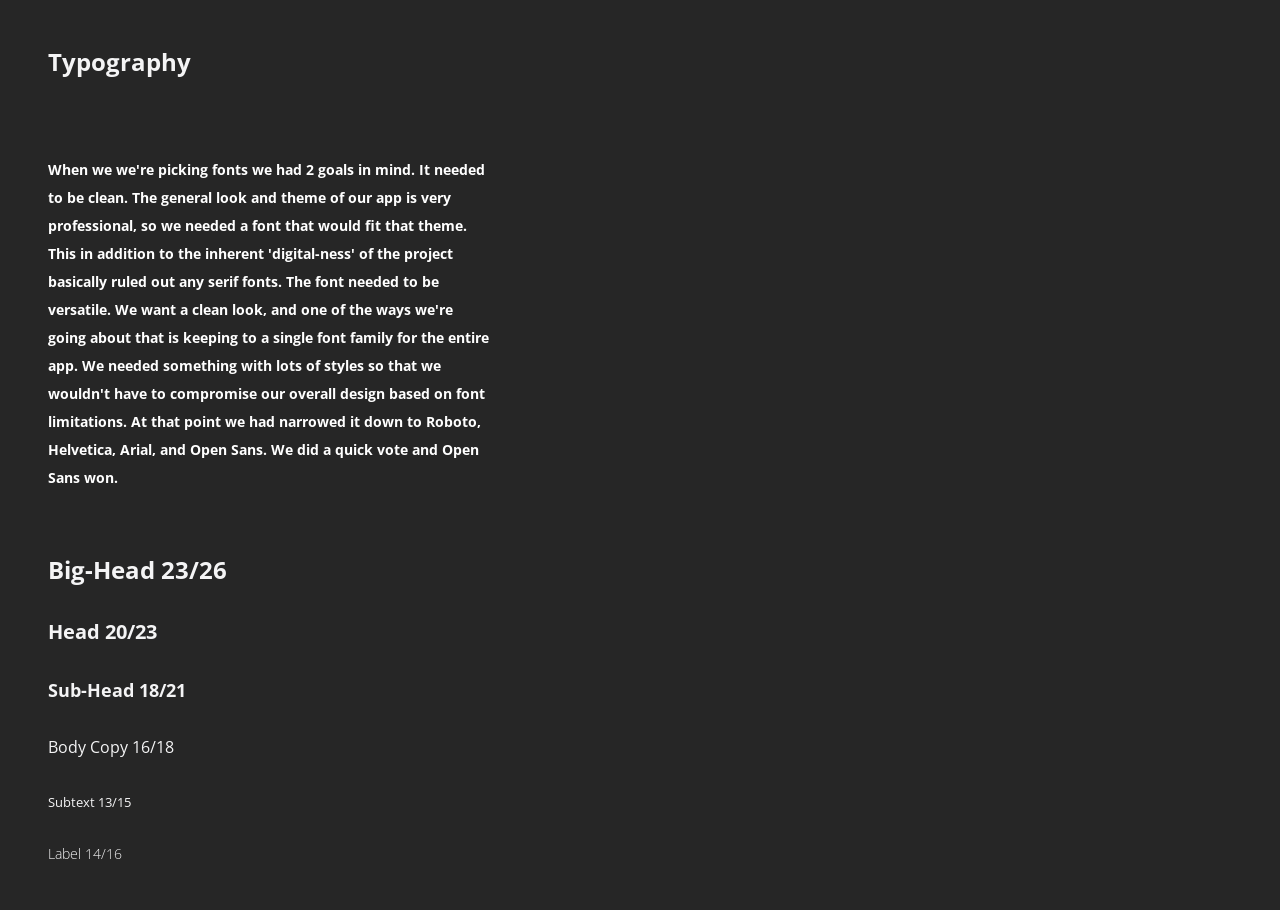
==== index.html @ 9940e623 "Style Guide - Typography Mostly finished guide" ====
<!DOCTYPE html>
<html lang="en">
<head>
    <meta charset="UTF-8">
    <meta name="viewport" content="width=device-width, initial-scale=1.0">
    <title>Typography Showcase</title>
    <link href="https://fonts.googleapis.com/css2?family=Open+Sans:wght@300;400;700&display=swap" rel="stylesheet">
    <style>
        * {
            margin: 0;
            padding: 0;
            box-sizing: border-box;
        }

        body {
            font-family: 'Open Sans', sans-serif;
        }

        .typography-showcase {
            padding: 48px;
            width: 100%;
            background-color: rgb(38, 38, 38);
            min-height: 100vh;
        }

        .title {
            margin-bottom: 80px;
            font-size: 24px;
            font-weight: bold;
            line-height: 28px;
            color: rgb(244, 244, 245);
        }

        .description {
            margin-bottom: 64px;
            font-size: 14px;
            font-weight: bold;
            line-height: 28px;
            color: white;
            max-width: 446px;
        }

        .examples {
            display: flex;
            flex-direction: column;
            gap: 36px;
        }

        .big-head {
            font-size: 24px;
            line-height: 28px;
            color: rgb(244, 244, 245);
        }

        .head {
            font-size: 20px;
            line-height: 24px;
            color: rgb(244, 244, 245);
        }

        .sub-head {
            font-size: 18px;
            line-height: 20px;
            color: rgb(244, 244, 245);
        }

        .body-copy {
            font-size: 16px;
            color: rgb(244, 244, 245);
        }

        .subtext {
            font-size: 13px;
            line-height: 16px;
            color: rgb(244, 244, 245);
        }

        .label {
            font-size: 14px;
            font-weight: 300;
            line-height: 16px;
            color: rgb(244, 244, 245);
        }

        @media (max-width: 768px) {
            .typography-showcase {
                padding: 32px;
            }
        }

        @media (max-width: 640px) {
            .typography-showcase {
                padding: 24px;
            }
        }
    </style>
</head>
<body>
    <article class="typography-showcase">
        <header class="title">
            Typography
        </header>

        <section class="description">
            <p>
                When we we're picking fonts we had 2 goals in mind. It needed to be
                clean. The general look and theme of our app is very professional, so we
                needed a font that would fit that theme. This in addition to the
                inherent 'digital-ness' of the project basically ruled out any serif
                fonts. The font needed to be versatile. We want a clean look, and one of
                the ways we're going about that is keeping to a single font family for
                the entire app. We needed something with lots of styles so that we
                wouldn't have to compromise our overall design based on font
                limitations. At that point we had narrowed it down to Roboto, Helvetica,
                Arial, and Open Sans. We did a quick vote and Open Sans won.
            </p>
        </section>

        <section class="examples">
            <h2 class="big-head">Big-Head 23/26</h2>
            <h3 class="head">Head 20/23</h3>
            <h4 class="sub-head">Sub-Head 18/21</h4>
            <p class="body-copy">Body Copy 16/18</p>
            <p class="subtext">Subtext 13/15</p>
            <p class="label">Label 14/16</p>
        </section>
    </article>
</body>
</html>
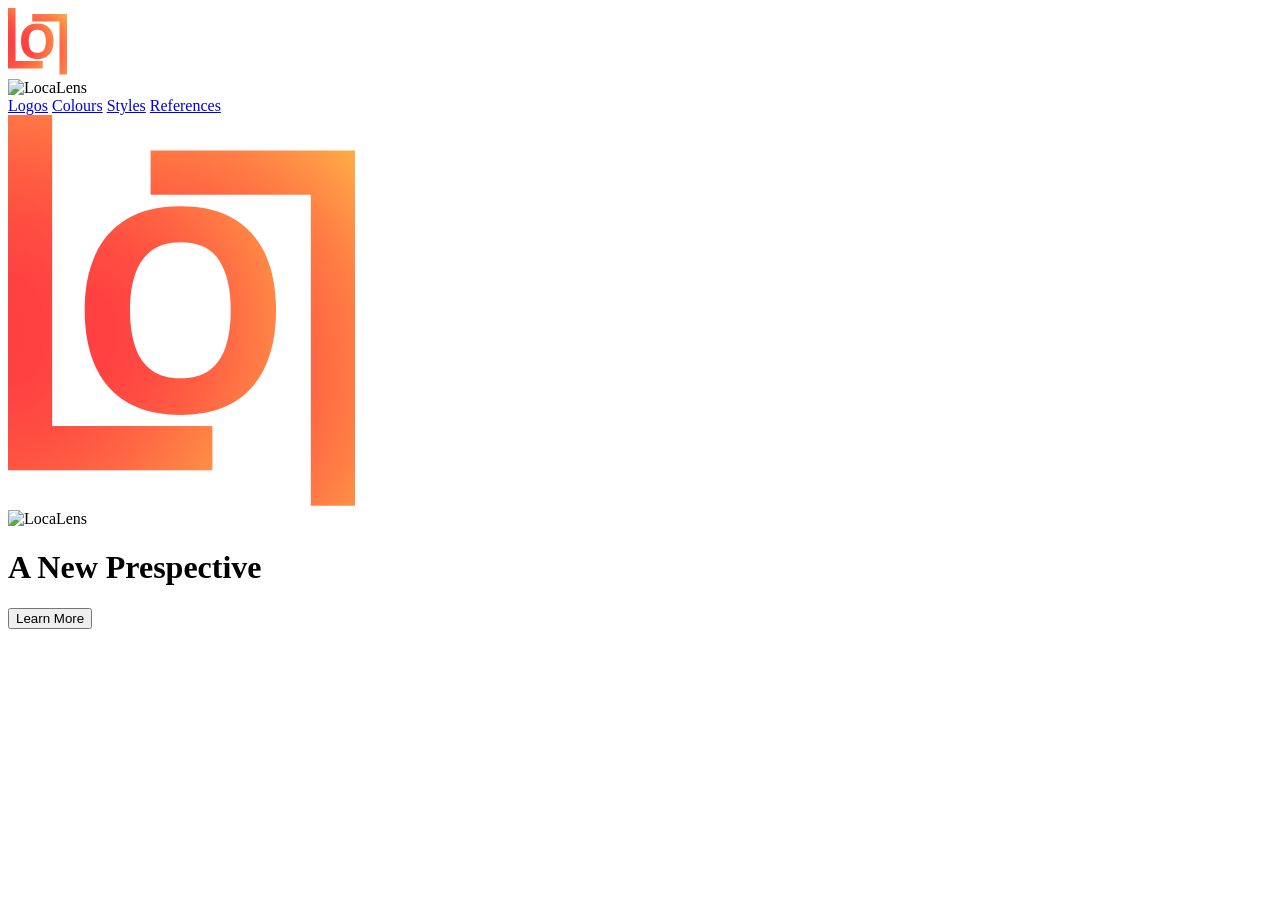
==== commit bfaadaf5: "Update index.html" ====
--- a/index.html
+++ b/index.html
@@ -1,129 +1,183 @@
-<!DOCTYPE html>
+<!doctype html>
 <html lang="en">
-<head>
-    <meta charset="UTF-8">
-    <meta name="viewport" content="width=device-width, initial-scale=1.0">
-    <title>Typography Showcase</title>
-    <link href="https://fonts.googleapis.com/css2?family=Open+Sans:wght@300;400;700&display=swap" rel="stylesheet">
-    <style>
-        * {
-            margin: 0;
-            padding: 0;
-            box-sizing: border-box;
-        }
-
-        body {
-            font-family: 'Open Sans', sans-serif;
-        }
-
-        .typography-showcase {
-            padding: 48px;
-            width: 100%;
-            background-color: rgb(38, 38, 38);
-            min-height: 100vh;
-        }
-
-        .title {
-            margin-bottom: 80px;
-            font-size: 24px;
-            font-weight: bold;
-            line-height: 28px;
-            color: rgb(244, 244, 245);
-        }
-
-        .description {
-            margin-bottom: 64px;
-            font-size: 14px;
-            font-weight: bold;
-            line-height: 28px;
-            color: white;
-            max-width: 446px;
-        }
-
-        .examples {
-            display: flex;
-            flex-direction: column;
-            gap: 36px;
-        }
-
-        .big-head {
-            font-size: 24px;
-            line-height: 28px;
-            color: rgb(244, 244, 245);
-        }
-
-        .head {
-            font-size: 20px;
-            line-height: 24px;
-            color: rgb(244, 244, 245);
-        }
-
-        .sub-head {
-            font-size: 18px;
-            line-height: 20px;
-            color: rgb(244, 244, 245);
-        }
-
-        .body-copy {
-            font-size: 16px;
-            color: rgb(244, 244, 245);
-        }
-
-        .subtext {
-            font-size: 13px;
-            line-height: 16px;
-            color: rgb(244, 244, 245);
-        }
-
-        .label {
-            font-size: 14px;
-            font-weight: 300;
-            line-height: 16px;
-            color: rgb(244, 244, 245);
-        }
-
-        @media (max-width: 768px) {
-            .typography-showcase {
-                padding: 32px;
-            }
-        }
-
-        @media (max-width: 640px) {
-            .typography-showcase {
-                padding: 24px;
-            }
-        }
-    </style>
-</head>
-<body>
-    <article class="typography-showcase">
-        <header class="title">
-            Typography
-        </header>
-
-        <section class="description">
-            <p>
-                When we we're picking fonts we had 2 goals in mind. It needed to be
-                clean. The general look and theme of our app is very professional, so we
-                needed a font that would fit that theme. This in addition to the
-                inherent 'digital-ness' of the project basically ruled out any serif
-                fonts. The font needed to be versatile. We want a clean look, and one of
-                the ways we're going about that is keeping to a single font family for
-                the entire app. We needed something with lots of styles so that we
-                wouldn't have to compromise our overall design based on font
-                limitations. At that point we had narrowed it down to Roboto, Helvetica,
-                Arial, and Open Sans. We did a quick vote and Open Sans won.
-            </p>
-        </section>
-
-        <section class="examples">
-            <h2 class="big-head">Big-Head 23/26</h2>
-            <h3 class="head">Head 20/23</h3>
-            <h4 class="sub-head">Sub-Head 18/21</h4>
-            <p class="body-copy">Body Copy 16/18</p>
-            <p class="subtext">Subtext 13/15</p>
-            <p class="label">Label 14/16</p>
-        </section>
-    </article>
-</body>
+  <head>
+    <meta charset="UTF-8" />
+    <meta name="viewport" content="width=device-width, initial-scale=1.0" />
+    <title>LocaLens - A New Perspective</title>
+    <link rel="stylesheet" href="styles-home.css" />
+    <link
+      href="https://fonts.googleapis.com/css2?family=Noto+Sans:wght@300;400;500;700&display=swap"
+      rel="stylesheet"
+    />
+  </head>
+  <body>
+    <div class="page-container">
+      <header class="navbar">
+        <div class="navbar-content">
+          <div class="logo-container">
+            <div class="logo-icon-wrapper">
+              <svg
+                layer-name="Layer_1-2"
+                width="59"
+                height="67"
+                viewBox="0 0 59 67"
+                fill="none"
+                xmlns="http://www.w3.org/2000/svg"
+                class="nav-logo-icon"
+              >
+                <path
+                  d="M24.2459 6.02628V13.5449H51.4937V66.4296H59V6.02628H24.2459Z"
+                  fill="url(#paint0_radial_52_1159)"
+                ></path>
+                <path
+                  d="M38.5223 17.7181C36.1118 16.2543 33.0573 15.5233 29.3569 15.5233C25.6564 15.5233 22.553 16.2562 20.1444 17.7181C17.7339 19.182 15.9486 21.2325 14.783 23.8716C13.6173 26.5088 13.0354 29.6131 13.0354 33.1844C13.0354 35.8862 13.3612 38.3241 14.0165 40.4942C14.67 42.6662 15.6605 44.5402 16.9844 46.1161C18.3083 47.692 19.9994 48.8995 22.0577 49.7349C24.116 50.5703 26.5321 50.9899 29.3079 50.9899C32.0837 50.9899 34.5413 50.5722 36.5826 49.7349C38.624 48.8995 40.3076 47.692 41.6314 46.1161C42.9553 44.5402 43.944 42.6662 44.5993 40.4942C45.2528 38.3222 45.5805 35.9014 45.5805 33.2319C45.5805 29.6606 45.0061 26.5487 43.8574 23.8944C42.7086 21.2401 40.929 19.182 38.5204 17.7181H38.5223ZM37.0139 39.4082C36.4395 41.1454 35.5224 42.4726 34.2626 43.3896C33.0008 44.3067 31.3512 44.7642 29.3079 44.7642C27.2647 44.7642 25.7016 44.3067 24.4267 43.3896C23.1499 42.4726 22.2177 41.1454 21.6264 39.4082C21.0351 37.6709 20.7413 35.6128 20.7413 33.2319C20.7413 30.851 21.0351 28.753 21.6264 27.0309C22.2159 25.3108 23.1499 23.9836 24.4267 23.0495C25.7016 22.1173 27.3456 21.6502 29.3569 21.6502C32.4208 21.6502 34.6053 22.6793 35.9141 24.7393C37.2229 26.7974 37.8764 29.6302 37.8764 33.2319C37.8764 35.6128 37.5901 37.6709 37.0158 39.4082H37.0139Z"
+                  fill="url(#paint1_radial_52_1159)"
+                ></path>
+                <path
+                  d="M7.50824 0H0V60.4033H34.7541V52.8847H7.50824V0Z"
+                  fill="url(#paint2_radial_52_1159)"
+                ></path>
+                <defs>
+                  <radialGradient
+                    id="paint0_radial_52_1159"
+                    cx="0"
+                    cy="0"
+                    r="1"
+                    gradientUnits="userSpaceOnUse"
+                    gradientTransform="translate(20.7997 42.7175) scale(58.4445 58.9243)"
+                  >
+                    <stop stop-color="#FF3E41"></stop>
+                    <stop offset="0.17" stop-color="#FF4241"></stop>
+                    <stop offset="0.34" stop-color="#FF4E42"></stop>
+                    <stop offset="0.51" stop-color="#FF6343"></stop>
+                    <stop offset="0.69" stop-color="#FF8045"></stop>
+                    <stop offset="0.87" stop-color="#FFA547"></stop>
+                    <stop offset="1" stop-color="#FFC64A"></stop>
+                  </radialGradient>
+                  <radialGradient
+                    id="paint1_radial_52_1159"
+                    cx="0"
+                    cy="0"
+                    r="1"
+                    gradientUnits="userSpaceOnUse"
+                    gradientTransform="translate(9.80948 37.0672) scale(49.957 50.3671)"
+                  >
+                    <stop stop-color="#FF3E41"></stop>
+                    <stop offset="0.17" stop-color="#FF4241"></stop>
+                    <stop offset="0.34" stop-color="#FF4E42"></stop>
+                    <stop offset="0.51" stop-color="#FF6343"></stop>
+                    <stop offset="0.69" stop-color="#FF8045"></stop>
+                    <stop offset="0.87" stop-color="#FFA547"></stop>
+                    <stop offset="1" stop-color="#FFC64A"></stop>
+                  </radialGradient>
+                  <radialGradient
+                    id="paint2_radial_52_1159"
+                    cx="0"
+                    cy="0"
+                    r="1"
+                    gradientUnits="userSpaceOnUse"
+                    gradientTransform="translate(-3.44622 36.6912) scale(58.4445 58.9243)"
+                  >
+                    <stop stop-color="#FF3E41"></stop>
+                    <stop offset="0.17" stop-color="#FF4241"></stop>
+                    <stop offset="0.34" stop-color="#FF4E42"></stop>
+                    <stop offset="0.51" stop-color="#FF6343"></stop>
+                    <stop offset="0.69" stop-color="#FF8045"></stop>
+                    <stop offset="0.87" stop-color="#FFA547"></stop>
+                    <stop offset="1" stop-color="#FFC64A"></stop>
+                  </radialGradient>
+                </defs>
+              </svg>
+            </div>
+            <img src="https://cdn.builder.io/api/v1/image/assets/TEMP/d895edc24333eafe6402799cf81f6c2d6176742a" alt="LocaLens" class="nav-logo" />
+          </div>
+          <nav class="nav-links">
+            <a href="#" class="nav-link">Logos</a>
+            <a href="#" class="nav-link">Colours</a>
+            <a href="#" class="nav-link">Styles</a>
+            <a href="#" class="nav-link">References</a>
+          </nav>
+        </div>
+      </header>
+      <main class="main-content">
+        <div class="main-logo-wrapper">
+          <svg
+            layer-name="Layer_1-2"
+            width="347"
+            height="391"
+            viewBox="0 0 347 391"
+            fill="none"
+            xmlns="http://www.w3.org/2000/svg"
+            class="main-logo"
+          >
+            <path
+              d="M142.599 35.4427V79.6623H302.853V390.696H347V35.4427H142.599Z"
+              fill="url(#paint0_radial_37_258)"
+            ></path>
+            <path
+              d="M226.563 104.207C212.387 95.5971 194.422 91.2979 172.658 91.2979C150.895 91.2979 132.642 95.6082 118.476 104.207C104.299 112.816 93.7997 124.876 86.9438 140.397C80.088 155.908 76.6656 174.165 76.6656 195.169C76.6656 211.059 78.5817 225.397 82.4361 238.161C86.2793 250.935 92.1051 261.957 99.8913 271.225C107.677 280.493 117.623 287.595 129.729 292.509C141.835 297.422 156.045 299.89 172.37 299.89C188.696 299.89 203.15 297.433 215.156 292.509C227.161 287.595 237.063 280.493 244.849 271.225C252.635 261.957 258.45 250.935 262.305 238.161C266.148 225.386 268.075 211.149 268.075 195.449C268.075 174.444 264.697 156.142 257.941 140.531C251.185 124.921 240.718 112.816 226.552 104.207H226.563ZM217.692 231.773C214.314 241.991 208.92 249.796 201.51 255.19C194.09 260.583 184.387 263.274 172.37 263.274C160.353 263.274 151.16 260.583 143.662 255.19C136.153 249.796 130.67 241.991 127.193 231.773C123.715 221.556 121.987 209.452 121.987 195.449C121.987 181.446 123.715 169.107 127.193 158.979C130.659 148.862 136.153 141.056 143.662 135.562C151.16 130.079 160.829 127.332 172.658 127.332C190.678 127.332 203.526 133.385 211.224 145.501C218.921 157.605 222.764 174.266 222.764 195.449C222.764 209.452 221.081 221.556 217.703 231.773H217.692Z"
+              fill="url(#paint1_radial_37_258)"
+            ></path>
+            <path
+              d="M44.1586 0H0V355.254H204.401V311.034H44.1586V0Z"
+              fill="url(#paint2_radial_37_258)"
+            ></path>
+            <defs>
+              <radialGradient
+                id="paint0_radial_37_258"
+                cx="0"
+                cy="0"
+                r="1"
+                gradientUnits="userSpaceOnUse"
+                gradientTransform="translate(122.331 251.237) scale(343.733 346.555)"
+              >
+                <stop stop-color="#FF3E41"></stop>
+                <stop offset="0.17" stop-color="#FF4241"></stop>
+                <stop offset="0.34" stop-color="#FF4E42"></stop>
+                <stop offset="0.51" stop-color="#FF6343"></stop>
+                <stop offset="0.69" stop-color="#FF8045"></stop>
+                <stop offset="0.87" stop-color="#FFA547"></stop>
+                <stop offset="1" stop-color="#FFC64A"></stop>
+              </radialGradient>
+              <radialGradient
+                id="paint1_radial_37_258"
+                cx="0"
+                cy="0"
+                r="1"
+                gradientUnits="userSpaceOnUse"
+                gradientTransform="translate(57.6931 218.005) scale(293.815 296.227)"
+              >
+                <stop stop-color="#FF3E41"></stop>
+                <stop offset="0.17" stop-color="#FF4241"></stop>
+                <stop offset="0.34" stop-color="#FF4E42"></stop>
+                <stop offset="0.51" stop-color="#FF6343"></stop>
+                <stop offset="0.69" stop-color="#FF8045"></stop>
+                <stop offset="0.87" stop-color="#FFA547"></stop>
+                <stop offset="1" stop-color="#FFC64A"></stop>
+              </radialGradient>
+              <radialGradient
+                id="paint2_radial_37_258"
+                cx="0"
+                cy="0"
+                r="1"
+                gradientUnits="userSpaceOnUse"
+                gradientTransform="translate(-20.2684 215.794) scale(343.733 346.555)"
+              >
+                <stop stop-color="#FF3E41"></stop>
+                <stop offset="0.17" stop-color="#FF4241"></stop>
+                <stop offset="0.34" stop-color="#FF4E42"></stop>
+                <stop offset="0.51" stop-color="#FF6343"></stop>
+                <stop offset="0.69" stop-color="#FF8045"></stop>
+                <stop offset="0.87" stop-color="#FFA547"></stop>
+                <stop offset="1" stop-color="#FFC64A"></stop>
+              </radialGradient>
+            </defs>
+          </svg>
+        </div>
+        <img src="https://cdn.builder.io/api/v1/image/assets/TEMP/8804b61d5dcf60eb61112ab8db13b07c594c07f2" alt="LocaLens" class="text-logo" />
+        <h1 class="tagline">A New Prespective</h1>
+        <button class="cta-button">Learn More</button>
+      </main>
+    </div>
+  </body>
 </html>
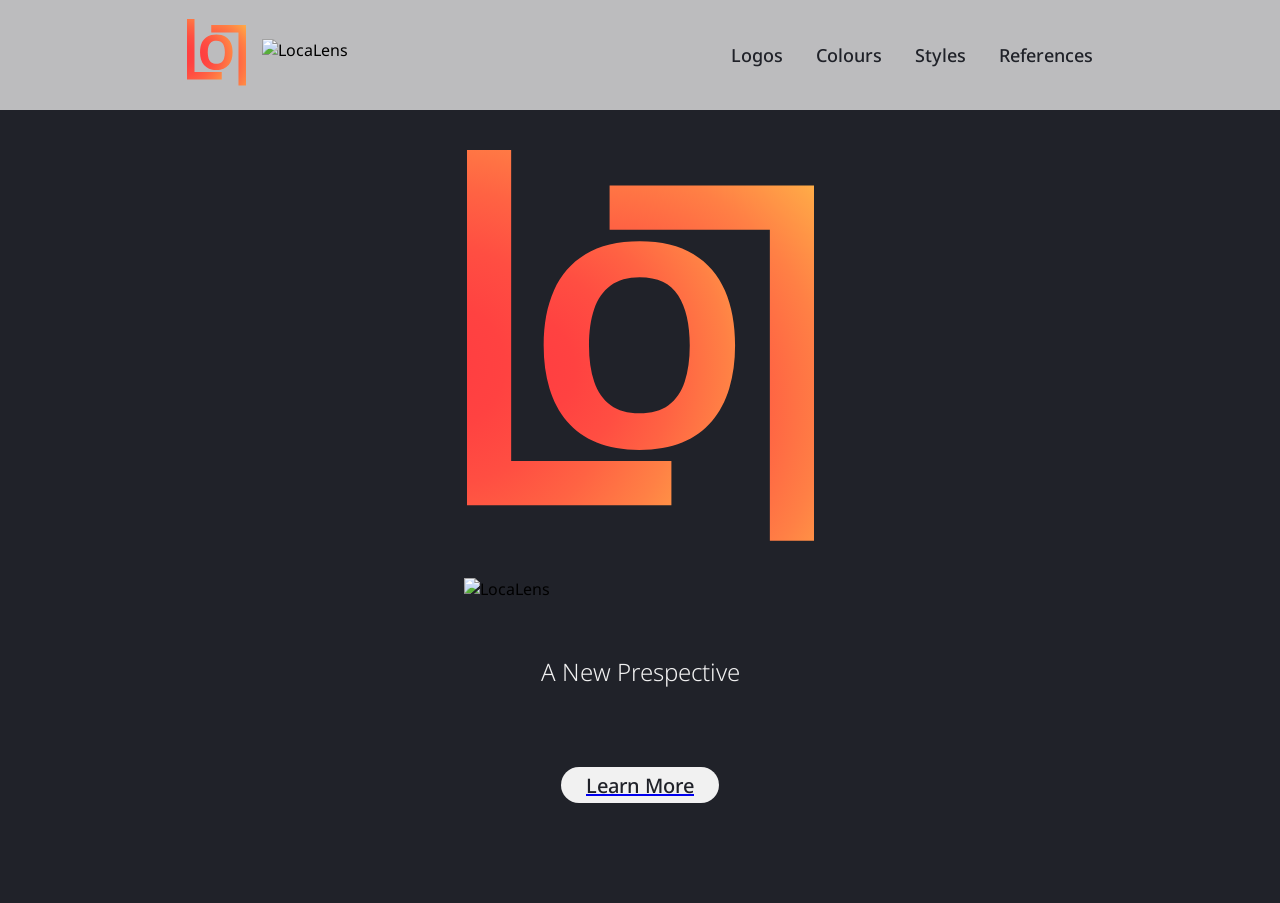
==== commit b5cb4307: "Update index + linking" ====
--- a/index.html
+++ b/index.html
@@ -92,10 +92,10 @@
             <img src="https://cdn.builder.io/api/v1/image/assets/TEMP/d895edc24333eafe6402799cf81f6c2d6176742a" alt="LocaLens" class="nav-logo" />
           </div>
           <nav class="nav-links">
-            <a href="#" class="nav-link">Logos</a>
-            <a href="#" class="nav-link">Colours</a>
-            <a href="#" class="nav-link">Styles</a>
-            <a href="#" class="nav-link">References</a>
+            <a href="logo.html" class="nav-link">Logos</a>
+          <a href="colours.html" class="nav-link">Colours</a>
+          <a href="type-incl.html" class="nav-link">Styles</a>
+          <a href="references.html" class="nav-link">References</a>
           </nav>
         </div>
       </header>
@@ -176,7 +176,9 @@
         </div>
         <img src="https://cdn.builder.io/api/v1/image/assets/TEMP/8804b61d5dcf60eb61112ab8db13b07c594c07f2" alt="LocaLens" class="text-logo" />
         <h1 class="tagline">A New Prespective</h1>
+        <a href="logo.html">
         <button class="cta-button">Learn More</button>
+      </a>
       </main>
     </div>
   </body>
--- a/styles-home.css
+++ b/styles-home.css
@@ -0,0 +1,150 @@
+/* Base styles */
+* {
+  margin: 0;
+  padding: 0;
+  box-sizing: border-box;
+}
+
+body {
+  font-family: "Noto Sans", sans-serif;
+}
+
+.page-container {
+  min-height: 100vh;
+  background-color: #202229;
+}
+
+/* Navbar styles */
+.navbar {
+  width: 100%;
+  height: 110px;
+  position: fixed;
+  top: 0;
+  z-index: 100;
+}
+
+.navbar-content {
+  width: 100%;
+  height: 110px;
+  display: flex;
+  justify-content: space-between;
+  align-items: center;
+  padding: 0 187px;
+  background-color: rgba(241, 241, 241, 0.75);
+}
+
+.logo-container {
+  display: flex;
+  align-items: center;
+  gap: 16px;
+}
+
+.nav-logo {
+  width: 184px;
+  height: 32px;
+}
+
+.nav-links {
+  display: flex;
+  gap: 33px;
+}
+
+.nav-link {
+  color: #202229;
+  font-family: "Noto Sans", sans-serif;
+  font-size: 18px;
+  font-weight: 500;
+  cursor: pointer;
+  text-decoration: none;
+}
+
+/* Main content styles */
+.main-content {
+  display: flex;
+  flex-direction: column;
+  align-items: center;
+  padding-top: 150px;
+}
+
+.main-logo {
+  width: 347px;
+  height: 391px;
+}
+
+.text-logo {
+  width: 352px;
+  height: 61px;
+  margin-top: 32px;
+}
+
+.tagline {
+  color: #f1f1f1;
+  font-family: "Noto Sans", sans-serif;
+  font-size: 24px;
+  font-weight: 300;
+  margin-top: 16px;
+}
+
+.cta-button {
+  width: 158px;
+  height: 36px;
+  border-radius: 20px;
+  color: #202229;
+  font-family: "Noto Sans", sans-serif;
+  font-size: 20px;
+  font-weight: 500;
+  margin-top: 79px;
+  cursor: pointer;
+  background-color: #f1f1f1;
+  border: none;
+  display: flex;
+  justify-content: center;
+  align-items: center;
+  margin-bottom: 100px
+}
+
+/* Media queries */
+@media (max-width: 991px) {
+  .navbar-content {
+    padding: 0 40px;
+  }
+
+  .main-content {
+    padding-top: 200px;
+  }
+
+  .text-logo {
+    width: 282px;
+    height: 49px;
+  }
+}
+
+@media (max-width: 640px) {
+  .navbar-content {
+    padding: 0 20px;
+  }
+
+  .nav-links {
+    display: none;
+  }
+
+  .main-content {
+    padding-top: 150px;
+  }
+
+  .text-logo {
+    width: 200px;
+    height: 35px;
+  }
+
+  .tagline {
+    font-size: 20px;
+  }
+
+  .cta-button {
+    width: 140px;
+    height: 32px;
+    font-size: 18px;
+    margin-bottom: 50px;
+  }
+}
